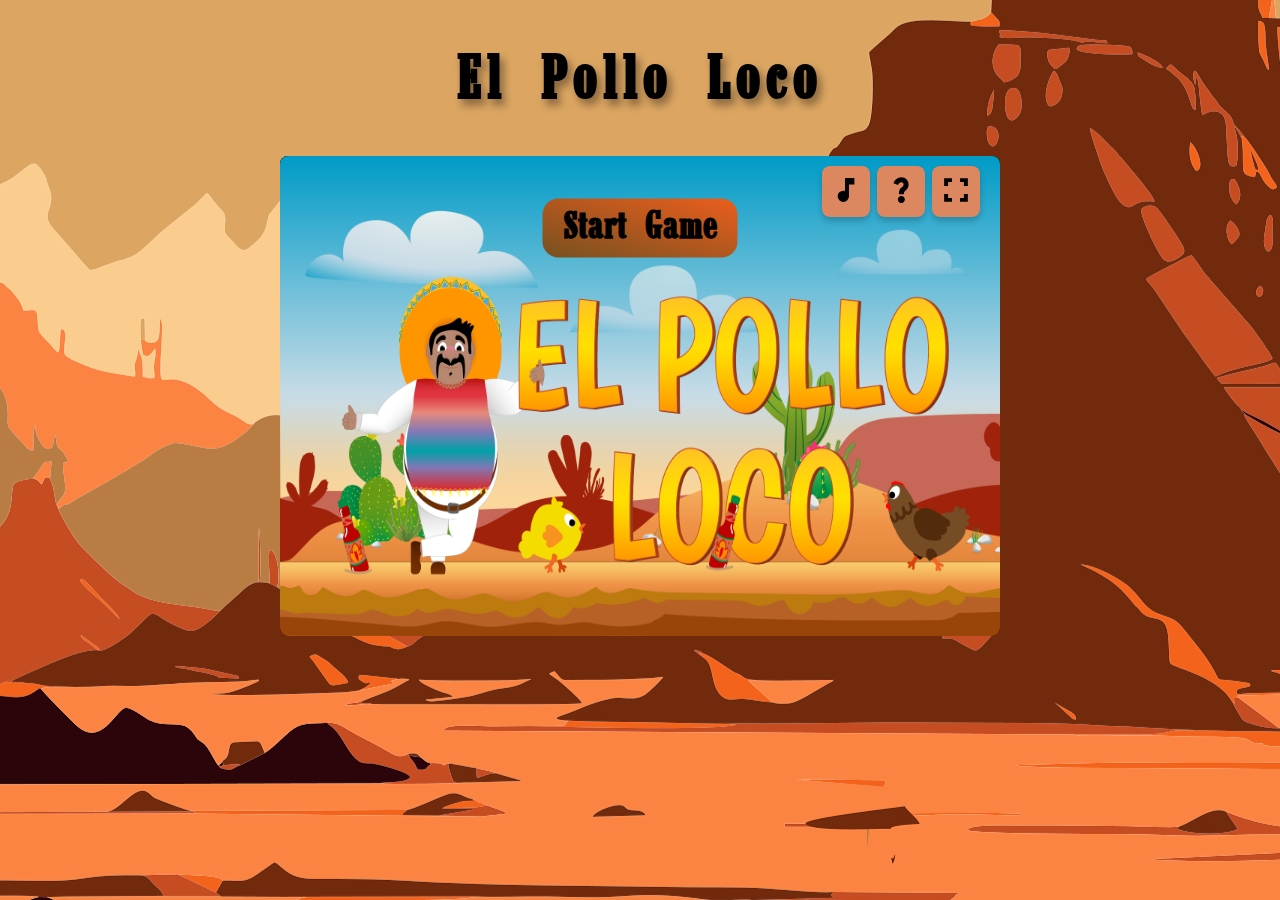
==== index.html @ 9deddba1 "integrated private policy and legal notice links" ====
<!DOCTYPE html>
<html lang="en">

<head>
    <meta charset="UTF-8">
    <meta name="viewport" content="width=device-width, initial-scale=1.0">
    <meta name="google" content="notranslate">
    <title>El Pollo Loco</title>
    <link rel="icon" type="image/vnd.icon" href="/img/favicon/sombrero.ico">
    <meta name="robots" content="noindex, nofollow">

    <link rel="stylesheet" href="style.css">
    <script>
        document.documentElement.setAttribute('translate', 'no');
    </script>
    <script src="models/drawable-object.class.js" defer></script>
    <script src="models/movable-object.class.js" defer></script>
    <script src="models/character.class.js" defer></script>
    <script src="models/chicken.class.js" defer></script>
    <script src="models/small-chicken.class.js" defer></script>
    <script src="models/cloud.class.js" defer></script>
    <script src="models/status-bar.class.js" defer></script>
    <script src="models/bottle-bar.class.js" defer></script>
    <script src="models/coin-bar.class.js" defer></script>
    <script src="models/world.class.js" defer></script>
    <script src="models/background-object.class.js" defer></script>
    <script src="models/keyboard.class.js" defer></script>
    <script src="models/level.class.js" defer></script>
    <script src="models/throwable-object.class.js" defer></script>
    <script src="models/collectable-coin-object.class.js" defer></script>
    <script src="models/collectable-bottle-object.class.js" defer></script>
    <script src="models/endboss.class.js" defer></script>
    <script src="models/status-bar-endboss.class.js" defer></script>
    <script src="levels/level1.js" defer></script>
    <script src="js/game.js" defer></script>
</head>

<body onload="initStartScreen()">
    <h1>El Pollo Loco</h1>
    <div id="game-container">

        <canvas id="overlay-canvas-start" width="720" height="480"></canvas>

        <button id="start-button" onclick="init()" class="d-none">Start Game</button>

        <canvas id="canvas" width="720" height="480"></canvas>

        <canvas id="overlay-canvas-outro" class="d-none" width="720" height="480"></canvas>
        <div id="helpOverlay">
            <div id="help-text-column">
                <p id="game-control-heading">Game controls</p>
                <ul id="control-list">
                    <li><b>Arrow Right</b>: Move Right</li>
                    <li><b>Arrow Left</b>: Move Left</li>
                    <li><b>Arrow Up</b>: Jump</li>
                    <li><b>D</b>: Throw Bottle</li>
                </ul>
            </div>
            <button id="help-close-button" onclick="closeHelp()"><img src="img/button_image/close.svg"></button>
            <div id="legal-notice-section" class="footer-section-styling">
                <a href="legalNotice.html" class="footer-button-styling"><span>Legal Notice</span></a>
                <a href="privacyPolicy.html" class="footer-button-styling"><span>Privacy Policy</span></a>
            </div>
        </div>
        
        <button id="replay-button" class="d-none" onclick="replayGame()"><span>Replay</span>
            <img class="replay-image-style" src="img/button_image/replay.svg">
        </button>

        <div id="options-container">
            <div id="optionflex-container">

                <button onclick="toggleSound()" id="button-sound"
                    class="options-button-style general-ingame-button-style">
                    <img src="img/button_image/soundOn.svg" id="sound-image">
                </button>

                <button onclick="showHelp()" id="button-help" class="options-button-style general-ingame-button-style">
                    <img src="img/button_image/help.svg">
                </button>

                <button id="button-fullscreen" onclick="toggleFullscreen()"
                    class="options-button-style general-ingame-button-style">
                    <img src="img/button_image/enterFullscreen.svg" id="fullscreen-image">
                </button>

            </div>
        </div>
        <div id="container-control" class="d-none control-container-style">
            <div id="left-right-container" class="control-left-right-style">
                <button id="button-left" class="control-button-style general-ingame-button-style">
                    <img src="img/button_image/arrowLeft.svg">
                </button>
                <button id="button-right" class="control-button-style general-ingame-button-style">
                    <img src="img/button_image/arrowRight.svg">
                </button>
            </div>
            <div id="jump-throw-container" class="control-jump-throw-style">
                <button id="button-throw" class="control-button-style general-ingame-button-style">
                    <img src="img/button_image/bomb.svg">
                </button>
                <button id="button-jump" class="control-button-style general-ingame-button-style">
                    <img src="img/button_image/arrowUp.svg">
                </button>
            </div>
        </div>
    </div>
    <div id="rotate-message">
        <p>Please turn your device</p>
    </div>
</body>

</html>
---- style.css ----
@font-face {
    font-family: 'marlboro';
    src: url('fonts/marlboro.ttf') format('truetype');
}

@font-face {
    font-family: 'montague';
    src: url('fonts/montague.ttf') format('truetype');
}

.d-none{
    display: none!important
}

body {
    display: flex;
    flex-direction: column;
    align-items: center;
    background-image: url('img/website_background/desert4.png');
    background-position: center;
    background-repeat: no-repeat;
    font-family: 'marlboro', Arial, Helvetica, sans-serif;
}

h1 {
    text-shadow: 4px 6px 8px rgba(0, 0, 0, 0.4);
    letter-spacing: 5px;
    font-size: 400%;
    user-select: none;
}







/* #game-container {
    position: relative;
    width: 100%;
    max-width: 720px;
    margin: 0 auto;
} */

canvas {
    width: 100%;
    height: auto;
    display: block;
    background-color: black;
    border-radius: 8px;
    z-index: 1;
}

canvas#canvas {
    z-index: 1;
    position: relative;
}

#overlay-canvas-outro {
    display: block;
    position: absolute;
    top: 0;
    left: 0;
    width: 100%;
    height: 100%;
    z-index: 2;
    opacity: 0.8;
}

#overlay-canvas-start {
    display: block;
    position: absolute;
    top: 0;
    left: 0;
    width: 100%;
    height: 100%;
    z-index: 3;
}

canvas#canvas:fullscreen {
    width: 100vw;
    height: 100vh;
}


#start-button, #replay-button {
    position: absolute;
    z-index: 3;
    font-size: 40px;
    padding: 10px 20px;
    cursor: pointer;
    user-select: none;
    background: linear-gradient(to top right, rgb(119, 81, 32), rgb(235, 94, 29));
    border-radius: 16px;
    border: unset;
    font-family: 'marlboro', Arial, Helvetica, sans-serif;
    font-weight: bold;
    color: black;
    transition: transform 0.3s ease, background 0.3s ease, box-shadow 0.3s ease;
}

#start-button:hover, #replay-button:hover {
    background: linear-gradient(to top right, rgb(139, 101, 52), rgb(255, 114, 49));
    transform: translate(-50%, -50%) scale(1.10);
    box-shadow: 0px 8px 15px rgba(0, 0, 0, 0.2);
}

#start-button {
    top: 15%;
    left: 50%;
    transform: translate(-50%, -50%);
}

#replay-button {
    top: 85%;
    left: 50%;
    transform: translate(-50%, -50%);
}

#options-container {
    position: absolute;
    top: 10px;
    right: 20px;
    z-index: 3;
    display: flex;
    justify-content: flex-end;
    gap: 10px;
}

.options-button-style {
    background: rgb(221, 135, 96);
    border: none;
    border-radius: 8px;
    padding: 10px;
    cursor: pointer;
    user-select: none;
}

.options-button-style img {
    width: 28px;
    height: 28px;
}

.general-ingame-button-style {
    box-shadow: 0px 4px 6px rgba(0, 0, 0, 0.2);
    transition: background-color 0.3s ease;
}

.general-ingame-button-style:hover {
    background-color: rgba(255, 255, 255, 1);
}

.control-container-style {
    position: absolute;
    bottom: 10px;
    width: 90%;
    display: flex;
    justify-content: space-between;
    padding: 0 15px;
    z-index: 3;
    left: 50%;
    transform: translateX(-50%);
}

.control-left-right-style {
    display: flex;
    gap: 60px;
}

.control-jump-throw-style {
    display: flex;
    gap: 30px;
}

.control-button-style {
    background: rgb(221, 135, 96);
    border: none;
    border-radius: 8px;
    padding: 8px;
    cursor: pointer;
    user-select: none;
    opacity: 0.7;
    box-shadow: 0px 4px 6px rgba(0, 0, 0, 0.2);
    transition: background-color 0.3s ease;
}

.control-button-style img {
    width: 30px;
    height: 30px;
}

.control-button-style:hover {
    background-color: rgba(255, 255, 255, 1);
}

#sound-image {
    user-select: none;
}

#rotate-message {
    display: none;
    position: fixed;
    top: 0;
    left: 0;
    width: 100vw;
    height: 100vh;
    background-color: rgba(0, 0, 0, 0.8);
    color: white;
    font-size: 24px;
    text-align: center;
    justify-content: center;
    align-items: center;
    z-index: 9999;
}


#button-left, #button-right, #button-jump, #button-throw {
    touch-action: none; 
}


canvas {
    touch-action: none;
}


#game-container {
    position: relative;
    width: 720; 
    height: 480; 
    max-width: 720px; 
    max-height: 100vh; 
    margin: 0 auto;
}

canvas {
    width: 100%;
    height: 100%;
}






.game-container {
    position: relative;
    display: flex;
    justify-content: center;
    align-items: center;
    height: 100vh;
}




#helpOverlay {
    position: absolute;
    top: 50%;
    left: 50%;
    transform: translate(-50%, -50%);
    width: 720; 
    height: 480; 
    background-color: rgba(218,92,29, 0.9); 
    color: black;
    z-index: 9999;
    display: none; 
    text-align: left;
    padding: 20px;

    border-radius: 10px;
}

.show-help #helpOverlay {
    display: flex;
    flex-direction: column;
    justify-content: center;
}

#control-list{
    list-style-type: none;
}

#game-control-heading{
font-size: 24px;
font-weight: 700
}

#help-text-column{
    display: flex;
}

#help-close-button {
    background-color: transparent;
    border: none;
    cursor: pointer;
    transition: transform 0.2s ease, background-color 0.3s ease;
}

#help-close-button:hover {
    transform: scale(1.1);
    background-color: rgba(196, 115, 78, 0.1); 
}

#help-close-button img {
    width: 24px;
    height: 24px;
    transition: opacity 0.3s ease;
    margin-bottom: 10px;
}

#help-close-button:hover img {
    opacity: 0.8; 
}



#legal-notice-section{
    display: flex;
    justify-content: space-between;
    gap: 4px;
}

.footer-button-styling{
   
    font-size: 24px;
    padding: 10px 20px;
    cursor: pointer;
    user-select: none;
    background: linear-gradient(to top right, rgb(119, 81, 32), rgb(235, 94, 29));
    border-radius: 16px;
    border: unset;
    font-weight: bold;
    color: black;
    transition: transform 0.3s ease, background 0.3s ease, box-shadow 0.3s ease

}

.footer-button-styling:hover{
    background: linear-gradient(to top right, rgb(139, 101, 52), rgb(255, 114, 49));
    transform:  scale(1.10);
    box-shadow: 0px 8px 15px rgba(0, 0, 0, 0.2);
}


a {
    text-decoration: none;
    color: black;
  }



@media only screen and (max-width: 720px) {
    canvas {
        width: 100%;
    }

    #overlay-canvas-outro, #overlay-canvas-start {
        width: 100%;
    }
}

@media only screen and (max-height: 480px) {
    canvas {
        width: 100vh;
    }

    #overlay-canvas-outro, #overlay-canvas-start {
        width: 100vh;
    }
}
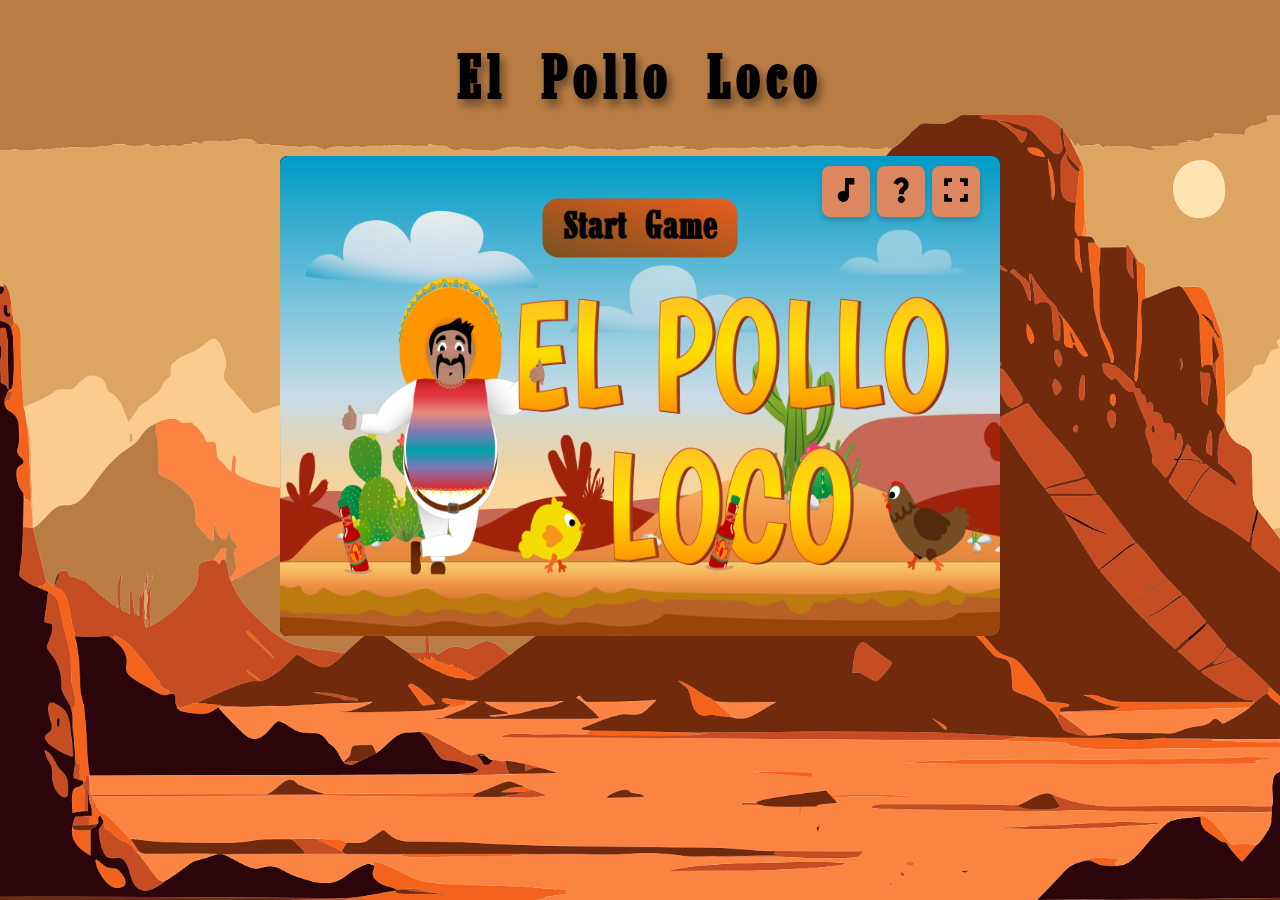
==== commit ec6d7bd3: "fixed bug enemy dead by jumping up" ====
--- a/index.html
+++ b/index.html
@@ -6,9 +6,8 @@
     <meta name="viewport" content="width=device-width, initial-scale=1.0">
     <meta name="google" content="notranslate">
     <title>El Pollo Loco</title>
-    <link rel="icon" type="image/vnd.icon" href="/img/favicon/sombrero.ico">
+    <link rel="icon" type="image/vnd.icon" href="./img/favicon/sombrero.ico">
     <meta name="robots" content="noindex, nofollow">
-
     <link rel="stylesheet" href="style.css">
     <script>
         document.documentElement.setAttribute('translate', 'no');
@@ -36,15 +35,11 @@
 </head>
 
 <body onload="initStartScreen()">
-    <h1>El Pollo Loco</h1>
+    <h1 id="epl-heading">El Pollo Loco</h1>
     <div id="game-container">
-
         <canvas id="overlay-canvas-start" width="720" height="480"></canvas>
-
         <button id="start-button" onclick="init()" class="d-none">Start Game</button>
-
         <canvas id="canvas" width="720" height="480"></canvas>
-
         <canvas id="overlay-canvas-outro" class="d-none" width="720" height="480"></canvas>
         <div id="helpOverlay">
             <div id="help-text-column">
@@ -62,28 +57,22 @@
                 <a href="privacyPolicy.html" class="footer-button-styling"><span>Privacy Policy</span></a>
             </div>
         </div>
-        
         <button id="replay-button" class="d-none" onclick="replayGame()"><span>Replay</span>
             <img class="replay-image-style" src="img/button_image/replay.svg">
         </button>
-
         <div id="options-container">
             <div id="optionflex-container">
-
                 <button onclick="toggleSound()" id="button-sound"
                     class="options-button-style general-ingame-button-style">
                     <img src="img/button_image/soundOn.svg" id="sound-image">
                 </button>
-
                 <button onclick="showHelp()" id="button-help" class="options-button-style general-ingame-button-style">
                     <img src="img/button_image/help.svg">
                 </button>
-
                 <button id="button-fullscreen" onclick="toggleFullscreen()"
                     class="options-button-style general-ingame-button-style">
                     <img src="img/button_image/enterFullscreen.svg" id="fullscreen-image">
                 </button>
-
             </div>
         </div>
         <div id="container-control" class="d-none control-container-style">
--- a/style.css
+++ b/style.css
@@ -8,17 +8,19 @@
     src: url('fonts/montague.ttf') format('truetype');
 }
 
-.d-none{
-    display: none!important
+.d-none {
+    display: none !important
 }
 
 body {
     display: flex;
     flex-direction: column;
     align-items: center;
-    background-image: url('img/website_background/desert4.png');
-    background-position: center;
-    background-repeat: no-repeat;
+    background: url(img/website_background/desert4.png) no-repeat center center fixed;
+    -webkit-background-size: cover;
+    -moz-background-size: cover;
+    -o-background-size: cover;
+    background-size: cover;
     font-family: 'marlboro', Arial, Helvetica, sans-serif;
 }
 
@@ -27,20 +29,8 @@
     letter-spacing: 5px;
     font-size: 400%;
     user-select: none;
-}
-
-
-
-
-
-
-
-/* #game-container {
-    position: relative;
-    width: 100%;
-    max-width: 720px;
-    margin: 0 auto;
-} */
+    text-align: center;
+}
 
 canvas {
     width: 100%;
@@ -82,8 +72,8 @@
     height: 100vh;
 }
 
-
-#start-button, #replay-button {
+#start-button,
+#replay-button {
     position: absolute;
     z-index: 3;
     font-size: 40px;
@@ -99,7 +89,8 @@
     transition: transform 0.3s ease, background 0.3s ease, box-shadow 0.3s ease;
 }
 
-#start-button:hover, #replay-button:hover {
+#start-button:hover,
+#replay-button:hover {
     background: linear-gradient(to top right, rgb(139, 101, 52), rgb(255, 114, 49));
     transform: translate(-50%, -50%) scale(1.10);
     box-shadow: 0px 8px 15px rgba(0, 0, 0, 0.2);
@@ -213,23 +204,23 @@
     z-index: 9999;
 }
 
-
-#button-left, #button-right, #button-jump, #button-throw {
-    touch-action: none; 
-}
-
+#button-left,
+#button-right,
+#button-jump,
+#button-throw {
+    touch-action: none;
+}
 
 canvas {
     touch-action: none;
 }
 
-
 #game-container {
     position: relative;
-    width: 720; 
-    height: 480; 
-    max-width: 720px; 
-    max-height: 100vh; 
+    width: 720;
+    height: 480;
+    max-width: 720px;
+    max-height: 100vh;
     margin: 0 auto;
 }
 
@@ -238,11 +229,6 @@
     height: 100%;
 }
 
-
-
-
-
-
 .game-container {
     position: relative;
     display: flex;
@@ -251,23 +237,19 @@
     height: 100vh;
 }
 
-
-
-
 #helpOverlay {
     position: absolute;
     top: 50%;
     left: 50%;
     transform: translate(-50%, -50%);
-    width: 720; 
-    height: 480; 
-    background-color: rgba(218,92,29, 0.9); 
+    width: 720;
+    height: 480;
+    background-color: rgba(218, 92, 29, 0.9);
     color: black;
     z-index: 9999;
-    display: none; 
+    display: none;
     text-align: left;
     padding: 20px;
-
     border-radius: 10px;
 }
 
@@ -277,16 +259,16 @@
     justify-content: center;
 }
 
-#control-list{
+#control-list {
     list-style-type: none;
 }
 
-#game-control-heading{
-font-size: 24px;
-font-weight: 700
-}
-
-#help-text-column{
+#game-control-heading {
+    font-size: 24px;
+    font-weight: 700
+}
+
+#help-text-column {
     display: flex;
 }
 
@@ -299,7 +281,7 @@
 
 #help-close-button:hover {
     transform: scale(1.1);
-    background-color: rgba(196, 115, 78, 0.1); 
+    background-color: rgba(196, 115, 78, 0.1);
 }
 
 #help-close-button img {
@@ -310,19 +292,17 @@
 }
 
 #help-close-button:hover img {
-    opacity: 0.8; 
-}
-
-
-
-#legal-notice-section{
+    opacity: 0.8;
+}
+
+#legal-notice-section {
     display: flex;
     justify-content: space-between;
     gap: 4px;
 }
 
-.footer-button-styling{
-   
+.footer-button-styling {
+
     font-size: 24px;
     padding: 10px 20px;
     cursor: pointer;
@@ -333,29 +313,65 @@
     font-weight: bold;
     color: black;
     transition: transform 0.3s ease, background 0.3s ease, box-shadow 0.3s ease
-
-}
-
-.footer-button-styling:hover{
+}
+
+.footer-button-styling:hover {
     background: linear-gradient(to top right, rgb(139, 101, 52), rgb(255, 114, 49));
-    transform:  scale(1.10);
+    transform: scale(1.10);
     box-shadow: 0px 8px 15px rgba(0, 0, 0, 0.2);
 }
-
 
 a {
     text-decoration: none;
     color: black;
-  }
-
-
+}
+
+@media (max-width: 580px) {
+
+    #start-button {
+        top: 15%;
+        left: 25%;
+        transform: translate(-50%, -50%);
+    }
+
+    #replay-button {
+        top: 80%;
+        left: 50%;
+        border-radius: 10px;
+        font-size: 32px;
+        padding: 5px 10px;
+        transform: translate(-50%, -50%);
+    }
+}
+
+@media (max-width: 410px) {
+
+    #start-button {
+        top: 15%;
+        left: 28%;
+        transform: translate(-50%, -50%);
+        padding: 2px 6px;
+    }
+
+    .options-button-style img {
+        width: 18px;
+        height: 18px;
+    }
+
+    .options-button-style {
+
+        border-radius: 6px;
+        padding: 6px;
+    }
+}
 
 @media only screen and (max-width: 720px) {
     canvas {
         width: 100%;
     }
 
-    #overlay-canvas-outro, #overlay-canvas-start {
+    #overlay-canvas-outro,
+    #overlay-canvas-start {
         width: 100%;
     }
 }
@@ -365,7 +381,8 @@
         width: 100vh;
     }
 
-    #overlay-canvas-outro, #overlay-canvas-start {
+    #overlay-canvas-outro,
+    #overlay-canvas-start {
         width: 100vh;
     }
-}
+}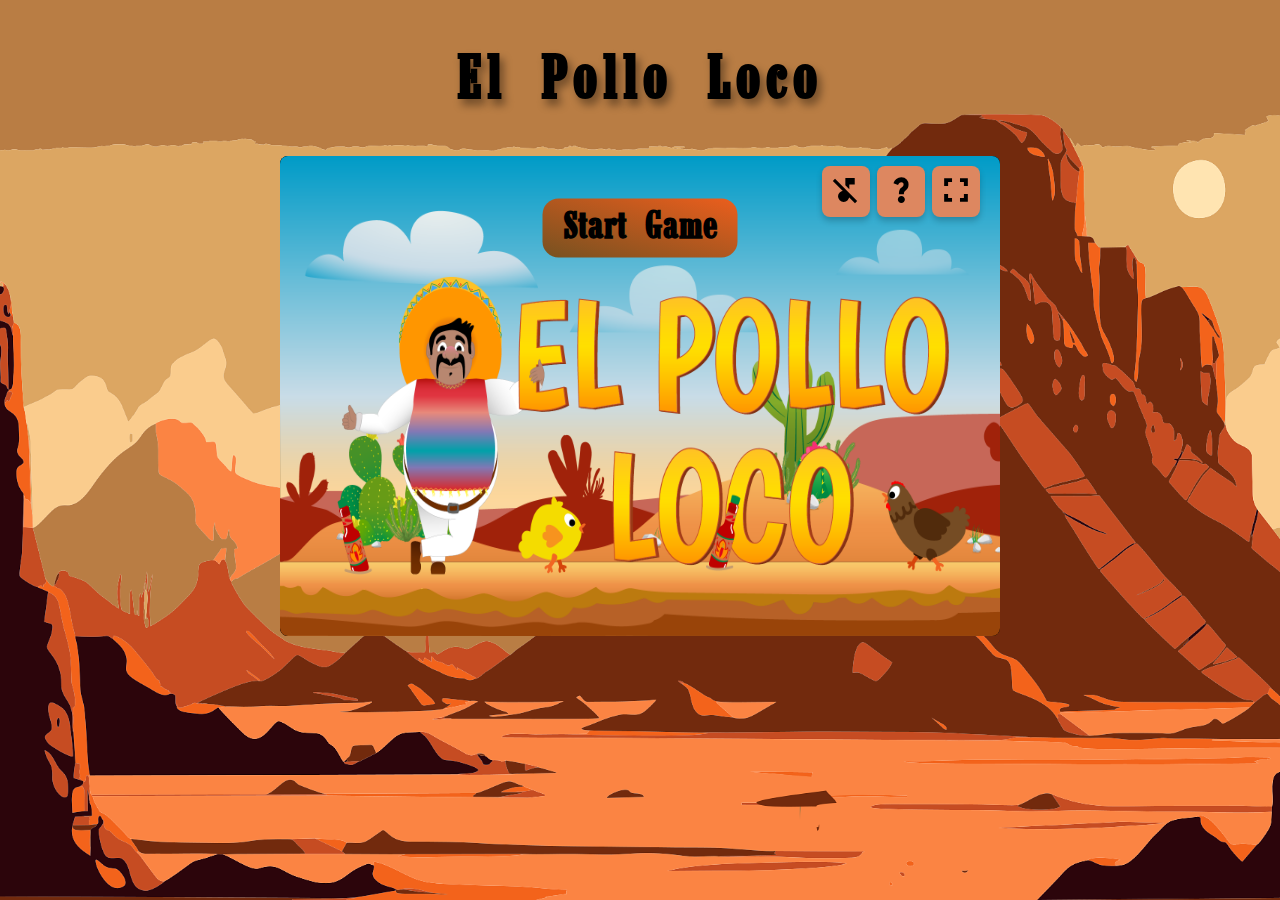
==== commit 15c25225: "new entry point point working touch events" ====
--- a/index.html
+++ b/index.html
@@ -64,7 +64,7 @@
             <div id="optionflex-container">
                 <button onclick="toggleSound()" id="button-sound"
                     class="options-button-style general-ingame-button-style">
-                    <img src="img/button_image/soundOn.svg" id="sound-image">
+                    <img src="img/button_image/soundOff.svg" id="sound-image">
                 </button>
                 <button onclick="showHelp()" id="button-help" class="options-button-style general-ingame-button-style">
                     <img src="img/button_image/help.svg">
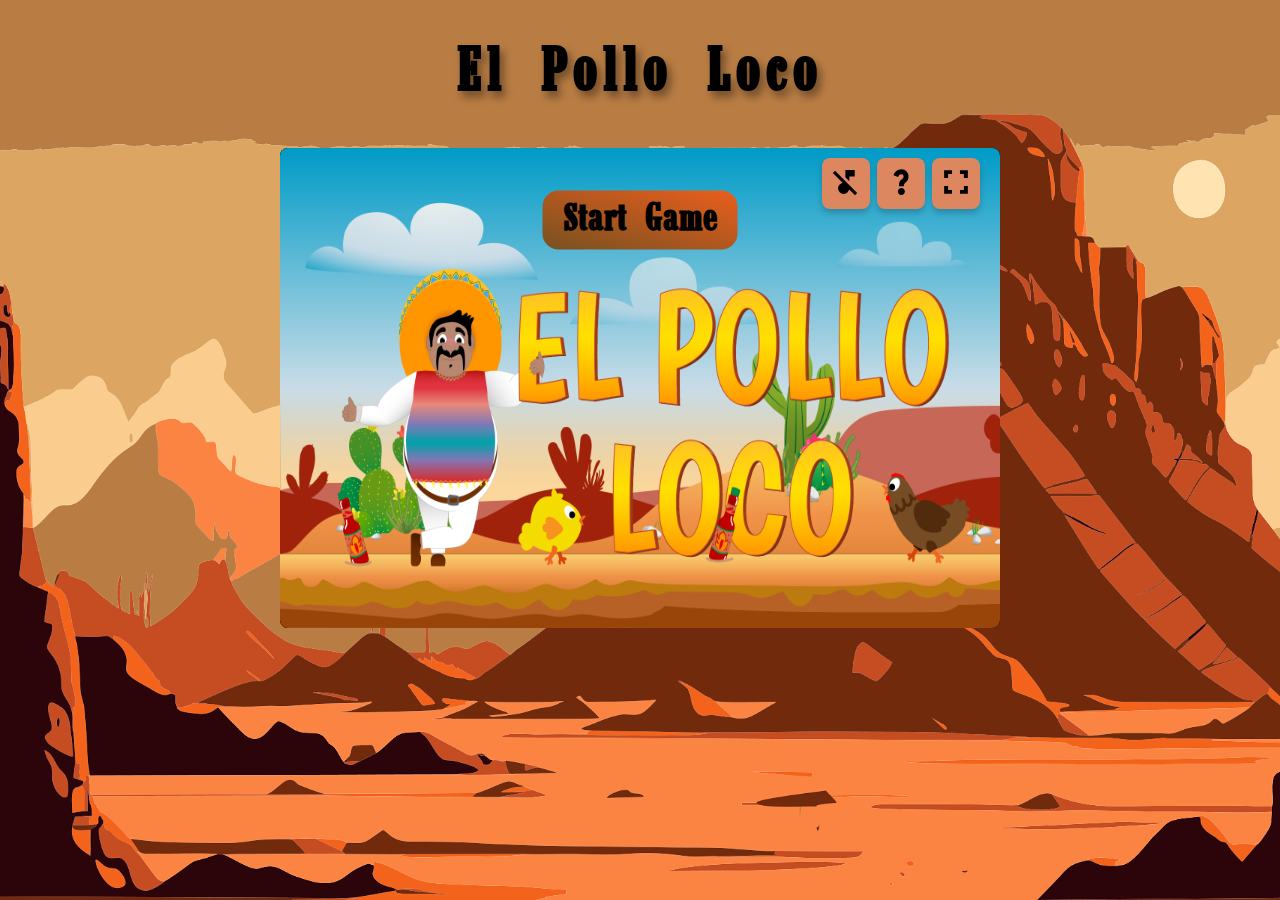
==== commit f4f16b2b: "fixed css controll issues" ====
--- a/index.html
+++ b/index.html
@@ -77,7 +77,7 @@
         </div>
         <div id="container-control" class="d-none control-container-style">
             <div id="left-right-container" class="control-left-right-style">
-                <button id="button-left" class="control-button-style general-ingame-button-style">
+                <button id="button-left" class="control-button-style  general-ingame-button-style">
                     <img src="img/button_image/arrowLeft.svg">
                 </button>
                 <button id="button-right" class="control-button-style general-ingame-button-style">
--- a/style.css
+++ b/style.css
@@ -170,7 +170,7 @@
     padding: 8px;
     cursor: pointer;
     user-select: none;
-    opacity: 0.7;
+    opacity: 0.9;
     box-shadow: 0px 4px 6px rgba(0, 0, 0, 0.2);
     transition: background-color 0.3s ease;
 }
@@ -217,8 +217,8 @@
 
 #game-container {
     position: relative;
-    width: 720;
-    height: 480;
+    /* width: 720;
+    height: 480; */
     max-width: 720px;
     max-height: 100vh;
     margin: 0 auto;
@@ -242,15 +242,16 @@
     top: 50%;
     left: 50%;
     transform: translate(-50%, -50%);
-    width: 720;
-    height: 480;
+ 
+    /* width: 720;
+    height: 480; */
     background-color: rgba(218, 92, 29, 0.9);
     color: black;
     z-index: 9999;
     display: none;
     text-align: left;
     padding: 20px;
-    border-radius: 10px;
+    border-radius: 20px;
 }
 
 .show-help #helpOverlay {
@@ -326,12 +327,18 @@
     color: black;
 }
 
+button{
+    user-select: none;
+}
+
 @media (max-width: 580px) {
 
     #start-button {
         top: 15%;
         left: 25%;
         transform: translate(-50%, -50%);
+
+        
     }
 
     #replay-button {
@@ -342,6 +349,30 @@
         padding: 5px 10px;
         transform: translate(-50%, -50%);
     }
+    h1{
+        margin:0;
+
+    }
+
+    .control-container-style {
+        bottom: 2px;
+        padding: 0px;
+    }
+    
+    
+    .control-button-style {
+        border-radius: 4px;
+        padding: 4px;
+        opacity: 1;
+    }
+
+    
+.control-button-style img {
+    width: 18px;
+    height: 18px;
+}
+
+
 }
 
 @media (max-width: 410px) {
@@ -385,4 +416,79 @@
     #overlay-canvas-start {
         width: 100vh;
     }
-}+
+    .control-container-style {
+        bottom: 2px;
+        padding: 0px;
+    }
+    
+    
+    .control-button-style {
+        border-radius: 4px;
+        padding: 4px;
+        opacity: 1;
+    }
+
+    
+.control-button-style img {
+    width: 18px;
+    height: 18px;
+}
+
+
+}
+
+@media only screen and (max-height: 580px) {
+
+    #start-button {
+        top: 15%;
+        left: 25%;
+        transform: translate(-50%, -50%);   
+    }
+
+    h1{
+        margin:0;
+    }
+
+    #replay-button {
+        top: 85%;
+        left: 50%;
+        border-radius: 10px;
+        font-size: 32px;
+        padding: 5px 10px;
+        transform: translate(-50%, -50%);
+    }
+}
+
+@media only screen and (max-height: 410px) {
+    #start-button {
+        top: 15%;
+        left: 28%;
+        transform: translate(-50%, -50%);
+        padding: 2px 6px;
+    }
+
+    .options-button-style img {
+        width: 18px;
+        height: 18px;
+    }
+
+    .options-button-style {
+
+        border-radius: 6px;
+        padding: 6px;
+    }
+
+}
+
+html, body {
+    margin: 0;
+    padding: 0;
+
+} 
+
+
+
+
+/* unterhalb werden die Klassen zusammengesetzt */
+
